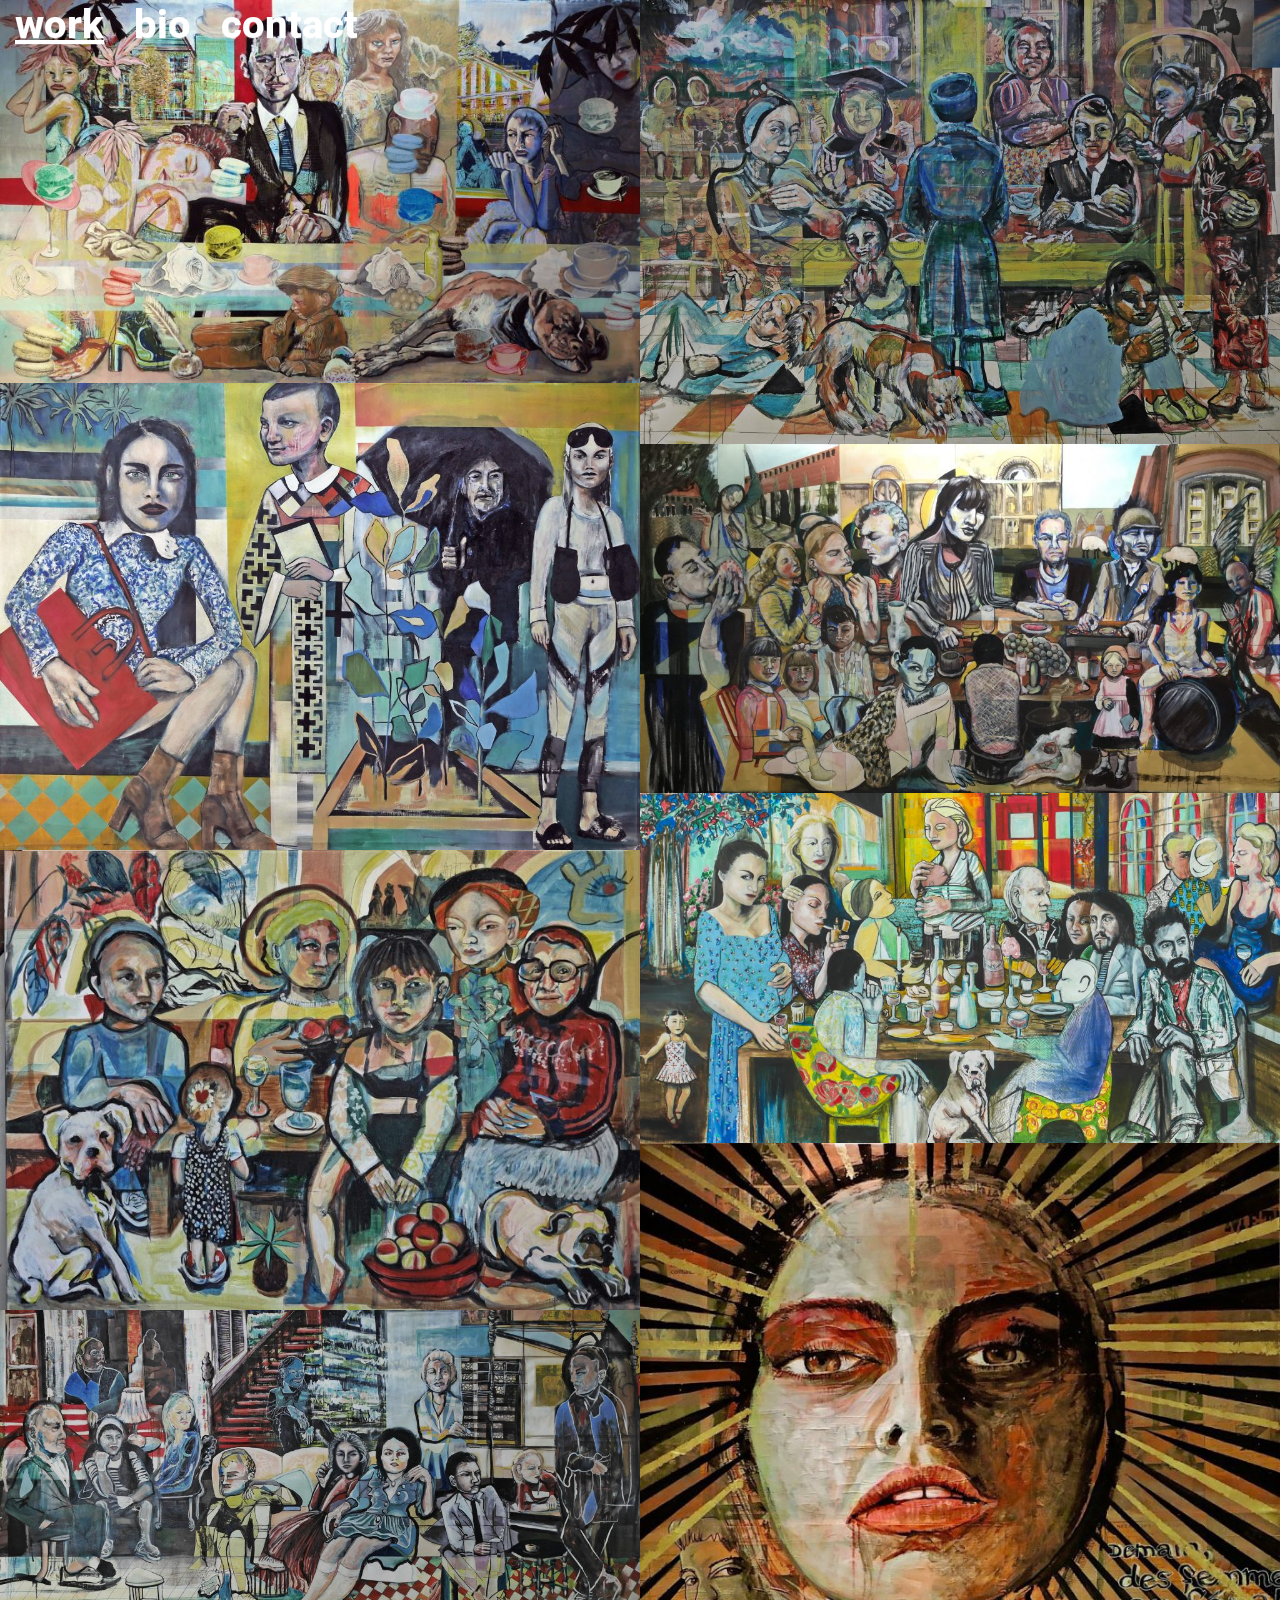
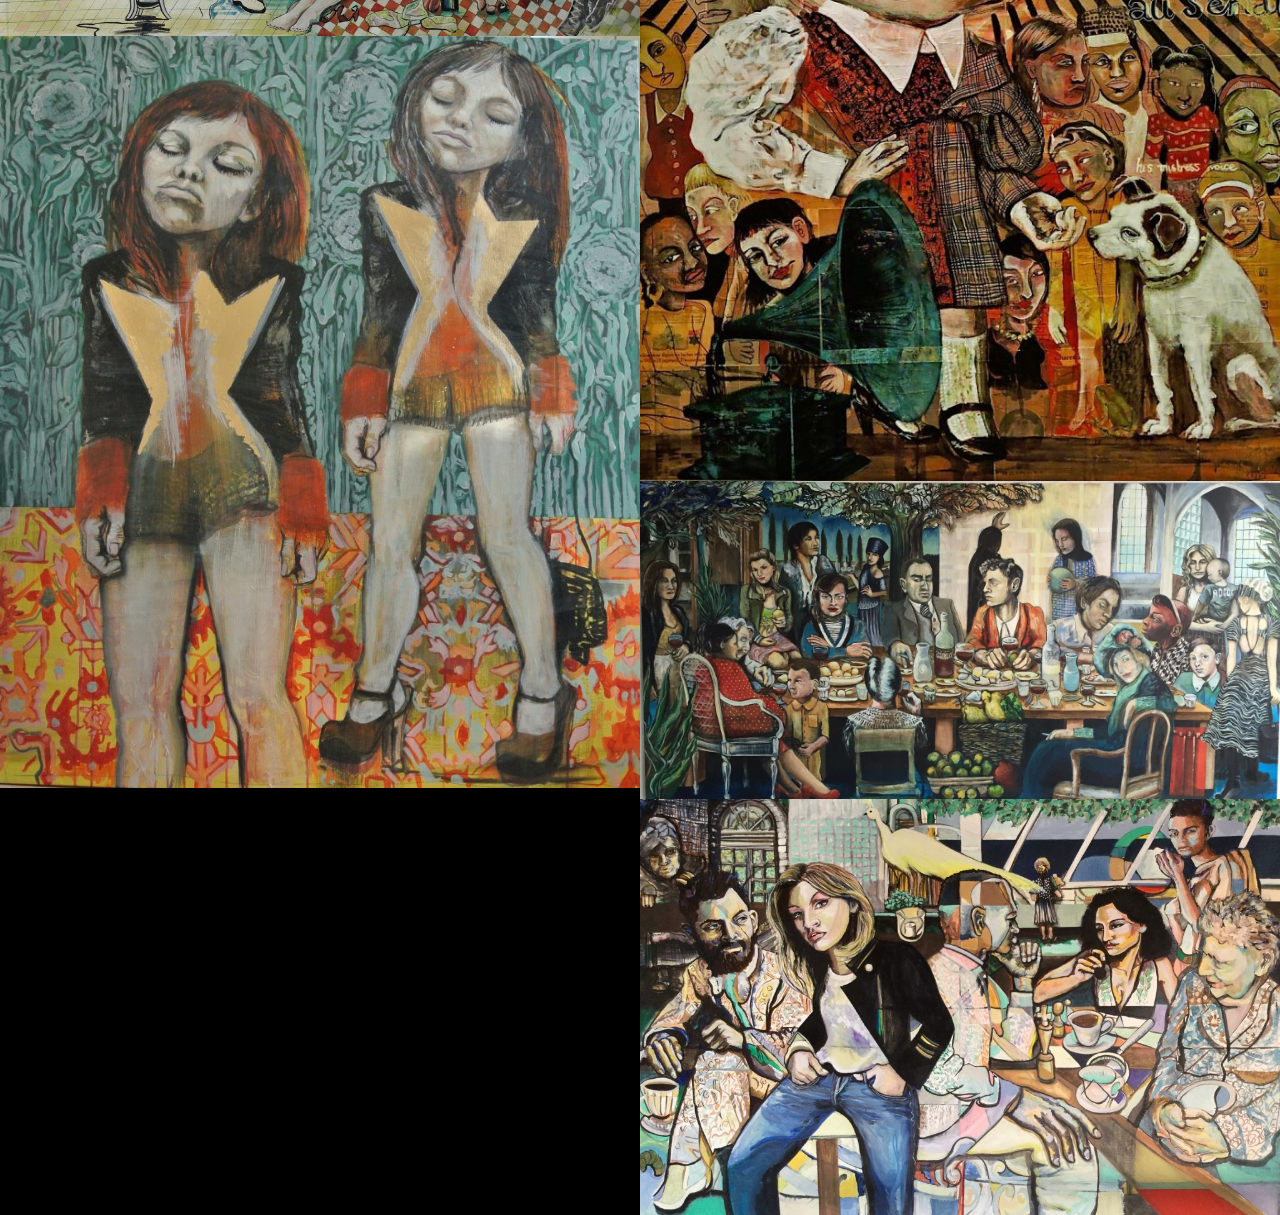
==== index.html @ 794e0c0a "Add build" ====
<!DOCTYPE html>
<html class="no-js">
    <head>
        <meta charset="utf-8">
        <meta http-equiv="X-UA-Compatible" content="IE=edge,chrome=1">
        <title></title>
        <meta name="description" content="">
        <link href="https://fonts.googleapis.com/css?family=Roboto" rel="stylesheet">       <meta name="viewport" content="width=device-width">
        <link rel="stylesheet" href="/static/css/bootstrap.css">
        <link rel="stylesheet" href="/static/css/bootstrap-theme.css">
        <link rel="stylesheet" href="/static/css/main.css">
        <script src="/static/js/vendor/modernizr-2.6.2.js"></script>
    </head>

    <body>
      <div class="container" id="site-menu">
        <div class="navbar-collapse collapse">
          <ul class="nav navbar-nav">
            <li class="active"><a href="/">Work</a></li>
            <li class=""><a href="/bio/">Bio</a></li>
            <li class=""><a href="/contact/">Contact</a></li>
          </ul>
        </div><!--/.navbar-collapse -->
      </div>

    
<div>
    <div class="flex-container">
    <!-- Responsive image grid of two columns -->
    <div class="column">
    
        <div class="painting">
            <a href="/carousel/?active=0">
                <img src=/static/images/05-2017-768x460.jpg></img>
            </a>
        </div>
    
        <div class="painting">
            <a href="/carousel/?active=1">
                <img src=/static/images/04-2017-1024x746.jpg></img>
            </a>
        </div>
    
        <div class="painting">
            <a href="/carousel/?active=2">
                <img src=/static/images/2018-02-768x553.jpg></img>
            </a>
        </div>
    
        <div class="painting">
            <a href="/carousel/?active=3">
                <img src=/static/images/01-2018-1-1024x521.jpg></img>
            </a>
        </div>
    
        <div class="painting">
            <a href="/carousel/?active=4">
                <img src=/static/images/02-2017-768x902.jpg></img>
            </a>
        </div>
    
    </div>
    <div class="column">
    
        <div class="painting">
            <a href="/carousel/?active=5">
                <img src=/static/images/02-2018-1024x710.jpg></img>
            </a>
        </div>
    
        <div class="painting">
            <a href="/carousel/?active=6">
                <img src=/static/images/kruisweg68-1024x559.jpg></img>
            </a>
        </div>
    
        <div class="painting">
            <a href="/carousel/?active=7">
                <img src=/static/images/DIS1-1024x560.jpg></img>
            </a>
        </div>
    
        <div class="painting">
            <a href="/carousel/?active=8">
                <img src=/static/images/demain-les-femmes-dans-le-senat-699x1024.jpg></img>
            </a>
        </div>
    
        <div class="painting">
            <a href="/carousel/?active=9">
                <img src=/static/images/DIS2.jpg></img>
            </a>
        </div>
    
        <div class="painting">
            <a href="/carousel/?active=10">
                <img src=/static/images/the-smarter-opponent-1024x666.jpg></img>
            </a>
        </div>
    
    </div>
</div>


    <script src="/static/js/vendor/jquery-1.10.1.js"></script>
    <script src="/static/js/vendor/bootstrap.js"></script>
    <script src="/static/js/main.js"></script>
  </body>

  
  
</html>
---- static/css/main.css ----
.carousel-close-btn {
    background-color: rgba(0, 0, 0, 0.0);
    color: #ffffff;
    border: #000000;
    z-index: 100;
    position: absolute;
    right: 0;
}

#site-menu {
    padding-right: 0px;
    padding-left: 0px;
    margin-right: 0px;
    margin-left: 0px;
    z-index: 1000;
}

.navbar-collapse a {
    font-size: 40px;
    text-transform: lowercase;
    font-weight: 800;
    color: #ffffff;
}

.navbar-collapse {
    position: fixed;
    z-index: 2;
}

.bio-image {
    float: left;
    width: 25%;
    height: 25%;
    margin-right: 20px;
    margin-bottom: 20px;
    margin-top: 20px;
    margin-left: 20px;
}

.flex-container {
  display: flex;
  flex-wrap: wrap;
}

/* Create two equal columns that sits next to each other */
.flex-container > .column {
  font-size: 12px;
  flex: 50%;
  vertical-align: middle;
  z-index: 1;
}

.flex-container > .column > .painting > a > img {
    width: auto;
    height: auto;
    max-width: 100%;
    max-height: 100%
}

.flex-container > .column > .painting > a > img:hover {
    opacity: 0.85;
}

#painting-carousel > .carousel-inner > .item > img  {
    max-height: 100%;
    width: auto;
    margin-left: auto;
    margin-right: auto;
}


/* Responsive layout - makes a two column-layout instead of four columns */
@media (max-width: 800px) {
  .column {
    flex: 50%;
    max-width: 50%;
  }
}

/* Responsive layout - makes the two columns stack on top of each other instead of next to each other */
@media (max-width: 600px) {
  .column {
    flex: 100%;
    max-width: 100%;
  }
}
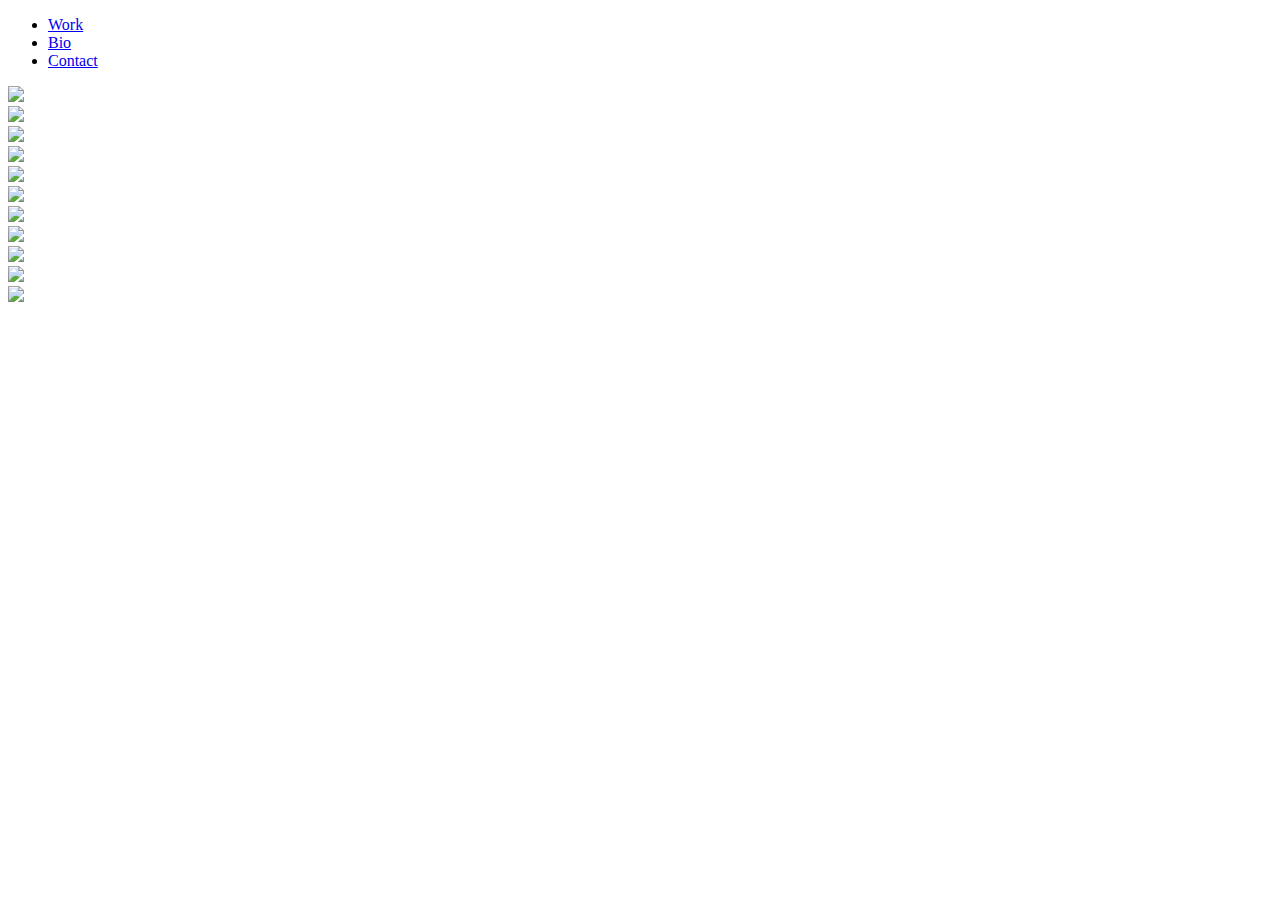
==== commit b8b4d2c5: "Add build" ====
--- a/index.html
+++ b/index.html
@@ -6,19 +6,19 @@
         <title></title>
         <meta name="description" content="">
         <link href="https://fonts.googleapis.com/css?family=Roboto" rel="stylesheet">       <meta name="viewport" content="width=device-width">
-        <link rel="stylesheet" href="/static/css/bootstrap.css">
-        <link rel="stylesheet" href="/static/css/bootstrap-theme.css">
-        <link rel="stylesheet" href="/static/css/main.css">
-        <script src="/static/js/vendor/modernizr-2.6.2.js"></script>
+        <link rel="stylesheet" href="/suzannevansoest/static/css/bootstrap.css">
+        <link rel="stylesheet" href="/suzannevansoest/static/css/bootstrap-theme.css">
+        <link rel="stylesheet" href="/suzannevansoest/static/css/main.css">
+        <script src="/suzannevansoest/static/js/vendor/modernizr-2.6.2.js"></script>
     </head>
 
     <body>
       <div class="container" id="site-menu">
         <div class="navbar-collapse collapse">
           <ul class="nav navbar-nav">
-            <li class="active"><a href="/">Work</a></li>
-            <li class=""><a href="/bio/">Bio</a></li>
-            <li class=""><a href="/contact/">Contact</a></li>
+            <li class="active"><a href="/suzannevansoest/">Work</a></li>
+            <li class=""><a href="/suzannevansoest/bio/">Bio</a></li>
+            <li class=""><a href="/suzannevansoest/contact/">Contact</a></li>
           </ul>
         </div><!--/.navbar-collapse -->
       </div>
@@ -30,32 +30,32 @@
     <div class="column">
     
         <div class="painting">
-            <a href="/carousel/?active=0">
-                <img src=/static/images/05-2017-768x460.jpg></img>
+            <a href="/suzannevansoest/carousel/?active=0">
+                <img src=/suzannevansoest/static/images/05-2017-768x460.jpg></img>
             </a>
         </div>
     
         <div class="painting">
-            <a href="/carousel/?active=1">
-                <img src=/static/images/04-2017-1024x746.jpg></img>
+            <a href="/suzannevansoest/carousel/?active=1">
+                <img src=/suzannevansoest/static/images/04-2017-1024x746.jpg></img>
             </a>
         </div>
     
         <div class="painting">
-            <a href="/carousel/?active=2">
-                <img src=/static/images/2018-02-768x553.jpg></img>
+            <a href="/suzannevansoest/carousel/?active=2">
+                <img src=/suzannevansoest/static/images/2018-02-768x553.jpg></img>
             </a>
         </div>
     
         <div class="painting">
-            <a href="/carousel/?active=3">
-                <img src=/static/images/01-2018-1-1024x521.jpg></img>
+            <a href="/suzannevansoest/carousel/?active=3">
+                <img src=/suzannevansoest/static/images/01-2018-1-1024x521.jpg></img>
             </a>
         </div>
     
         <div class="painting">
-            <a href="/carousel/?active=4">
-                <img src=/static/images/02-2017-768x902.jpg></img>
+            <a href="/suzannevansoest/carousel/?active=4">
+                <img src=/suzannevansoest/static/images/02-2017-768x902.jpg></img>
             </a>
         </div>
     
@@ -63,38 +63,38 @@
     <div class="column">
     
         <div class="painting">
-            <a href="/carousel/?active=5">
-                <img src=/static/images/02-2018-1024x710.jpg></img>
+            <a href="/suzannevansoest/carousel/?active=5">
+                <img src=/suzannevansoest/static/images/02-2018-1024x710.jpg></img>
             </a>
         </div>
     
         <div class="painting">
-            <a href="/carousel/?active=6">
-                <img src=/static/images/kruisweg68-1024x559.jpg></img>
+            <a href="/suzannevansoest/carousel/?active=6">
+                <img src=/suzannevansoest/static/images/kruisweg68-1024x559.jpg></img>
             </a>
         </div>
     
         <div class="painting">
-            <a href="/carousel/?active=7">
-                <img src=/static/images/DIS1-1024x560.jpg></img>
+            <a href="/suzannevansoest/carousel/?active=7">
+                <img src=/suzannevansoest/static/images/DIS1-1024x560.jpg></img>
             </a>
         </div>
     
         <div class="painting">
-            <a href="/carousel/?active=8">
-                <img src=/static/images/demain-les-femmes-dans-le-senat-699x1024.jpg></img>
+            <a href="/suzannevansoest/carousel/?active=8">
+                <img src=/suzannevansoest/static/images/demain-les-femmes-dans-le-senat-699x1024.jpg></img>
             </a>
         </div>
     
         <div class="painting">
-            <a href="/carousel/?active=9">
-                <img src=/static/images/DIS2.jpg></img>
+            <a href="/suzannevansoest/carousel/?active=9">
+                <img src=/suzannevansoest/static/images/DIS2.jpg></img>
             </a>
         </div>
     
         <div class="painting">
-            <a href="/carousel/?active=10">
-                <img src=/static/images/the-smarter-opponent-1024x666.jpg></img>
+            <a href="/suzannevansoest/carousel/?active=10">
+                <img src=/suzannevansoest/static/images/the-smarter-opponent-1024x666.jpg></img>
             </a>
         </div>
     
@@ -102,9 +102,9 @@
 </div>
 
 
-    <script src="/static/js/vendor/jquery-1.10.1.js"></script>
-    <script src="/static/js/vendor/bootstrap.js"></script>
-    <script src="/static/js/main.js"></script>
+    <script src="/suzannevansoest/static/js/vendor/jquery-1.10.1.js"></script>
+    <script src="/suzannevansoest/static/js/vendor/bootstrap.js"></script>
+    <script src="/suzannevansoest/static/js/main.js"></script>
   </body>
 
   
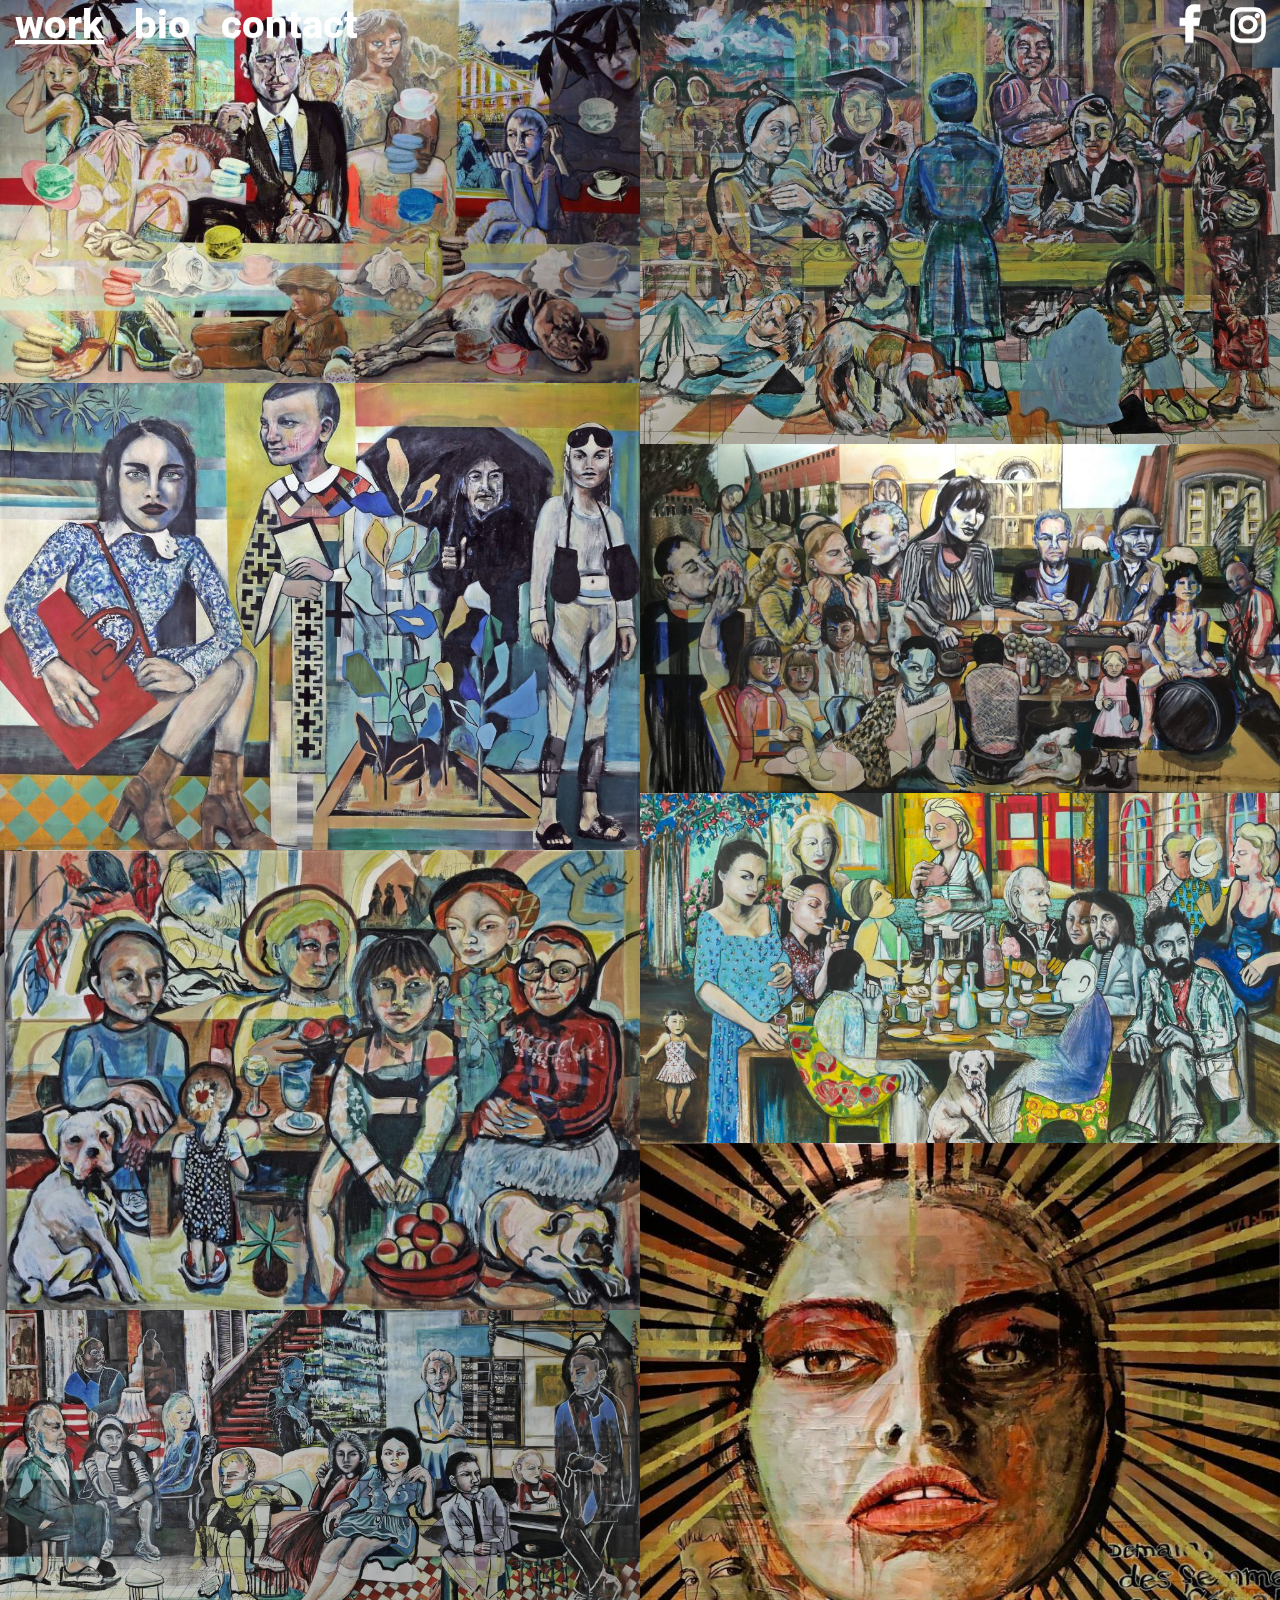
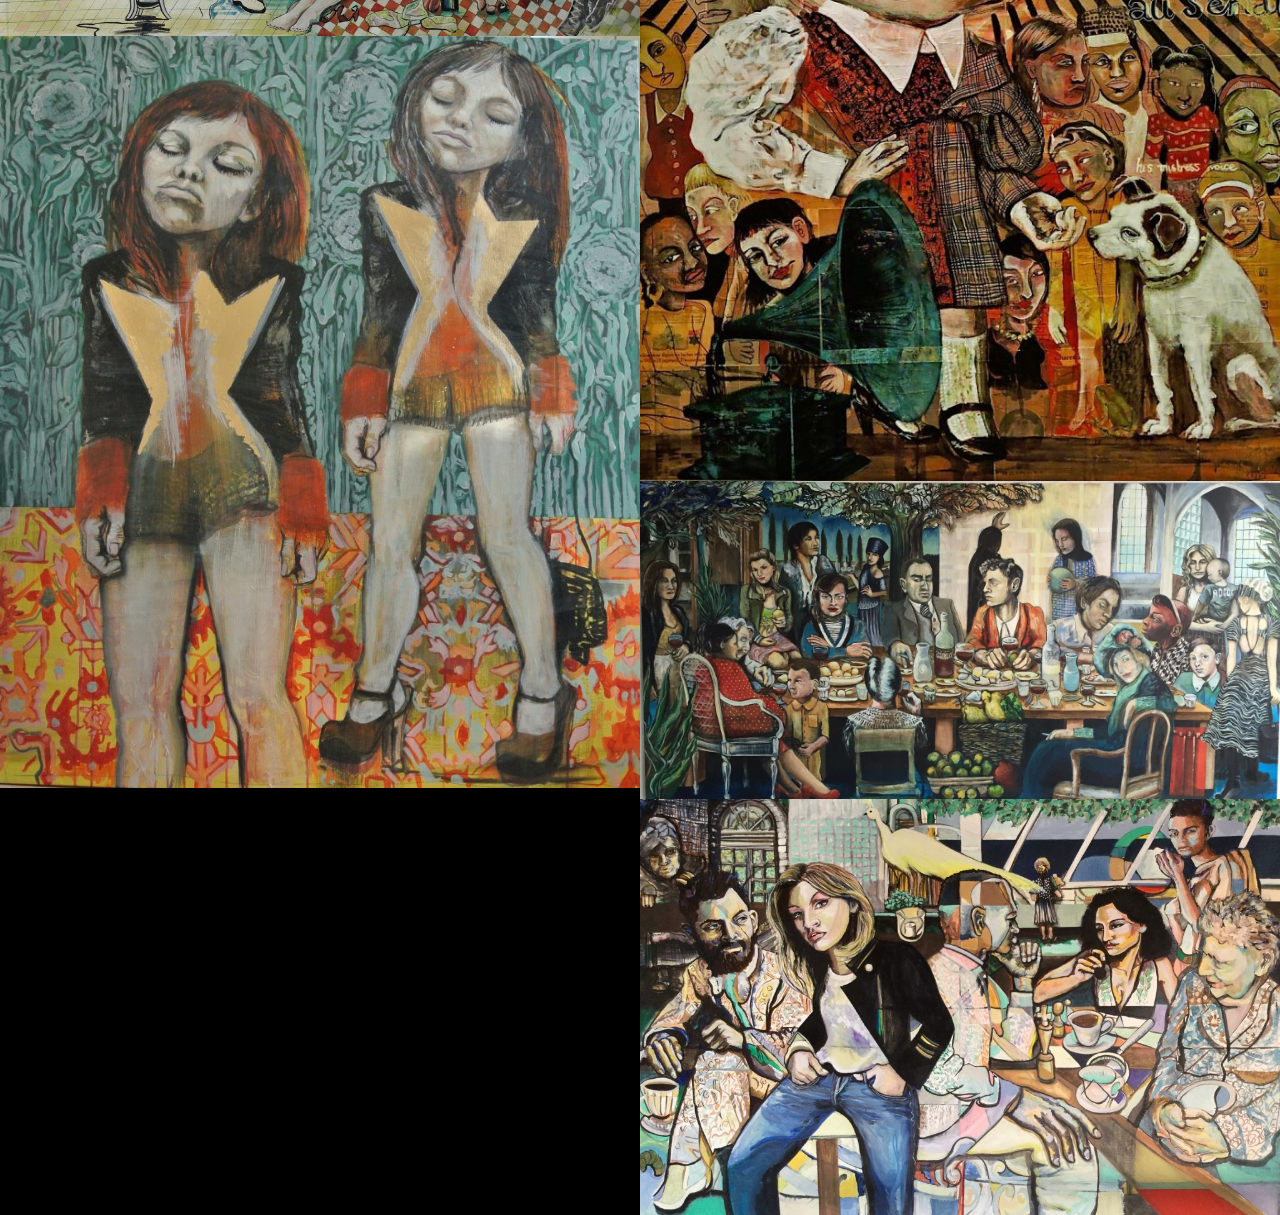
==== commit 668b1dbb: "Add new build" ====
--- a/index.html
+++ b/index.html
@@ -5,20 +5,28 @@
         <meta http-equiv="X-UA-Compatible" content="IE=edge,chrome=1">
         <title></title>
         <meta name="description" content="">
+        <!-- Add icon library -->
+        <link rel="stylesheet" href="https://cdnjs.cloudflare.com/ajax/libs/font-awesome/4.7.0/css/font-awesome.min.css">
         <link href="https://fonts.googleapis.com/css?family=Roboto" rel="stylesheet">       <meta name="viewport" content="width=device-width">
-        <link rel="stylesheet" href="/suzannevansoest/static/css/bootstrap.css">
-        <link rel="stylesheet" href="/suzannevansoest/static/css/bootstrap-theme.css">
-        <link rel="stylesheet" href="/suzannevansoest/static/css/main.css">
-        <script src="/suzannevansoest/static/js/vendor/modernizr-2.6.2.js"></script>
+        <link rel="stylesheet" href="/static/css/bootstrap.css">
+        <link rel="stylesheet" href="/static/css/bootstrap-theme.css">
+        <link rel="stylesheet" href="/static/css/main.css">
+        <script src="/static/js/vendor/modernizr-2.6.2.js"></script>
     </head>
 
     <body>
       <div class="container" id="site-menu">
-        <div class="navbar-collapse collapse">
+        <div class="navbar-collapse">
           <ul class="nav navbar-nav">
-            <li class="active"><a href="/suzannevansoest/">Work</a></li>
-            <li class=""><a href="/suzannevansoest/bio/">Bio</a></li>
-            <li class=""><a href="/suzannevansoest/contact/">Contact</a></li>
+            <li class="active"><a href="/">Work</a></li>
+            <li class=""><a href="/bio/">Bio</a></li>
+            <li class=""><a href="/contact/">Contact</a></li>
+          </ul>
+        </div><!--/.navbar-collapse -->
+        <div class="navbar-collapse social-icons">
+          <ul class="nav navbar-nav">
+              <li><a target="_blank" href="https://www.facebook.com/suzannevansoest" class="fa fa-facebook"></a></li>
+              <li><a target="_blank" href="https://www.instagram.com/suzannevansoest/" class="fa fa-instagram"></a></li>
           </ul>
         </div><!--/.navbar-collapse -->
       </div>
@@ -30,32 +38,32 @@
     <div class="column">
     
         <div class="painting">
-            <a href="/suzannevansoest/carousel/?active=0">
-                <img src=/suzannevansoest/static/images/05-2017-768x460.jpg></img>
+            <a href="/carousel/?active=0">
+                <img src=/static/images/05-2017-768x460.jpg></img>
             </a>
         </div>
     
         <div class="painting">
-            <a href="/suzannevansoest/carousel/?active=1">
-                <img src=/suzannevansoest/static/images/04-2017-1024x746.jpg></img>
+            <a href="/carousel/?active=1">
+                <img src=/static/images/04-2017-1024x746.jpg></img>
             </a>
         </div>
     
         <div class="painting">
-            <a href="/suzannevansoest/carousel/?active=2">
-                <img src=/suzannevansoest/static/images/2018-02-768x553.jpg></img>
+            <a href="/carousel/?active=2">
+                <img src=/static/images/2018-02-768x553.jpg></img>
             </a>
         </div>
     
         <div class="painting">
-            <a href="/suzannevansoest/carousel/?active=3">
-                <img src=/suzannevansoest/static/images/01-2018-1-1024x521.jpg></img>
+            <a href="/carousel/?active=3">
+                <img src=/static/images/01-2018-1-1024x521.jpg></img>
             </a>
         </div>
     
         <div class="painting">
-            <a href="/suzannevansoest/carousel/?active=4">
-                <img src=/suzannevansoest/static/images/02-2017-768x902.jpg></img>
+            <a href="/carousel/?active=4">
+                <img src=/static/images/02-2017-768x902.jpg></img>
             </a>
         </div>
     
@@ -63,38 +71,38 @@
     <div class="column">
     
         <div class="painting">
-            <a href="/suzannevansoest/carousel/?active=5">
-                <img src=/suzannevansoest/static/images/02-2018-1024x710.jpg></img>
+            <a href="/carousel/?active=5">
+                <img src=/static/images/02-2018-1024x710.jpg></img>
             </a>
         </div>
     
         <div class="painting">
-            <a href="/suzannevansoest/carousel/?active=6">
-                <img src=/suzannevansoest/static/images/kruisweg68-1024x559.jpg></img>
+            <a href="/carousel/?active=6">
+                <img src=/static/images/kruisweg68-1024x559.jpg></img>
             </a>
         </div>
     
         <div class="painting">
-            <a href="/suzannevansoest/carousel/?active=7">
-                <img src=/suzannevansoest/static/images/DIS1-1024x560.jpg></img>
+            <a href="/carousel/?active=7">
+                <img src=/static/images/DIS1-1024x560.jpg></img>
             </a>
         </div>
     
         <div class="painting">
-            <a href="/suzannevansoest/carousel/?active=8">
-                <img src=/suzannevansoest/static/images/demain-les-femmes-dans-le-senat-699x1024.jpg></img>
+            <a href="/carousel/?active=8">
+                <img src=/static/images/demain-les-femmes-dans-le-senat-699x1024.jpg></img>
             </a>
         </div>
     
         <div class="painting">
-            <a href="/suzannevansoest/carousel/?active=9">
-                <img src=/suzannevansoest/static/images/DIS2.jpg></img>
+            <a href="/carousel/?active=9">
+                <img src=/static/images/DIS2.jpg></img>
             </a>
         </div>
     
         <div class="painting">
-            <a href="/suzannevansoest/carousel/?active=10">
-                <img src=/suzannevansoest/static/images/the-smarter-opponent-1024x666.jpg></img>
+            <a href="/carousel/?active=10">
+                <img src=/static/images/the-smarter-opponent-1024x666.jpg></img>
             </a>
         </div>
     
@@ -102,9 +110,9 @@
 </div>
 
 
-    <script src="/suzannevansoest/static/js/vendor/jquery-1.10.1.js"></script>
-    <script src="/suzannevansoest/static/js/vendor/bootstrap.js"></script>
-    <script src="/suzannevansoest/static/js/main.js"></script>
+    <script src="/static/js/vendor/jquery-1.10.1.js"></script>
+    <script src="/static/js/vendor/bootstrap.js"></script>
+    <script src="/static/js/main.js"></script>
   </body>
 
   
--- a/static/css/main.css
+++ b/static/css/main.css
@@ -0,0 +1,98 @@
+.navbar-collapse.social-icons {
+    right: 0; 
+}
+
+.social-icons > .nav > li > a:hover {
+    text-decoration: none;
+}
+
+.social-icons > .nav > li > a:focus {
+    text-decoration: none;
+}
+
+.carousel-close-btn {
+    background-color: rgba(0, 0, 0, 0.0);
+    color: #ffffff;
+    border: #000000;
+    z-index: 100;
+    position: absolute;
+    right: 0;
+}
+
+#site-menu {
+    padding-right: 0px;
+    padding-left: 0px;
+    margin-right: 0px;
+    margin-left: 0px;
+    z-index: 1000;
+}
+
+.navbar-collapse a {
+    font-size: 40px;
+    text-transform: lowercase;
+    font-weight: 800;
+    color: #ffffff;
+}
+
+.navbar-collapse {
+    position: fixed;
+    z-index: 2;
+}
+
+.bio-image {
+    float: left;
+    width: 25%;
+    height: 25%;
+    margin-right: 20px;
+    margin-bottom: 20px;
+    margin-top: 20px;
+    margin-left: 20px;
+}
+
+.flex-container {
+  display: flex;
+  flex-wrap: wrap;
+}
+
+/* Create two equal columns that sits next to each other */
+.flex-container > .column {
+  font-size: 12px;
+  flex: 50%;
+  vertical-align: middle;
+  z-index: 1;
+}
+
+.flex-container > .column > .painting > a > img {
+    width: auto;
+    height: auto;
+    max-width: 100%;
+    max-height: 100%
+}
+
+.flex-container > .column > .painting > a > img:hover {
+    opacity: 0.85;
+}
+
+#painting-carousel > .carousel-inner > .item > img  {
+    max-height: 100%;
+    width: auto;
+    margin-left: auto;
+    margin-right: auto;
+}
+
+
+/* Responsive layout - makes a two column-layout instead of four columns */
+@media (max-width: 800px) {
+  .column {
+    flex: 50%;
+    max-width: 50%;
+  }
+}
+
+/* Responsive layout - makes the two columns stack on top of each other instead of next to each other */
+@media (max-width: 600px) {
+  .column {
+    flex: 100%;
+    max-width: 100%;
+  }
+}
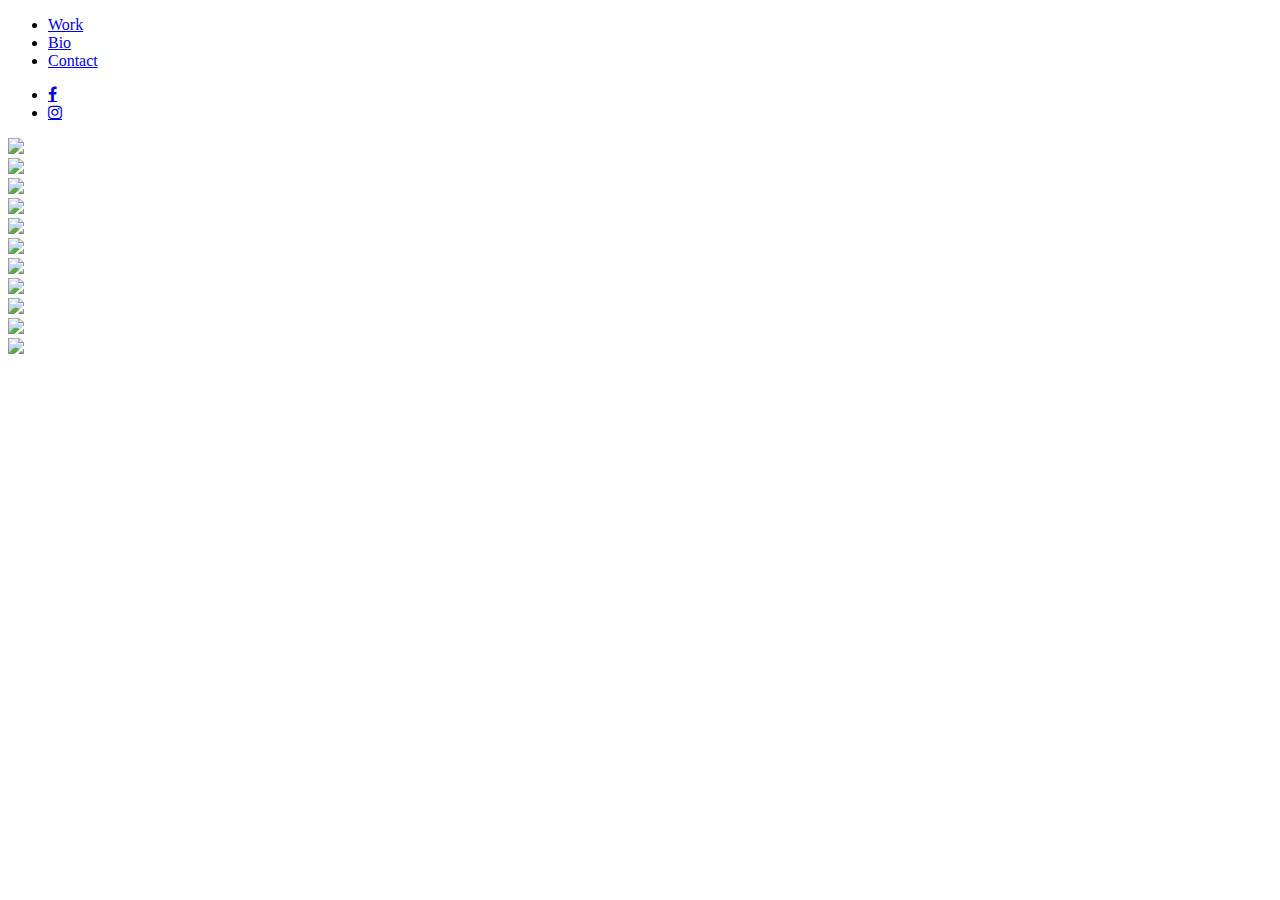
==== commit b6d489bf: "Add new build" ====
--- a/index.html
+++ b/index.html
@@ -8,19 +8,19 @@
         <!-- Add icon library -->
         <link rel="stylesheet" href="https://cdnjs.cloudflare.com/ajax/libs/font-awesome/4.7.0/css/font-awesome.min.css">
         <link href="https://fonts.googleapis.com/css?family=Roboto" rel="stylesheet">       <meta name="viewport" content="width=device-width">
-        <link rel="stylesheet" href="/static/css/bootstrap.css">
-        <link rel="stylesheet" href="/static/css/bootstrap-theme.css">
-        <link rel="stylesheet" href="/static/css/main.css">
-        <script src="/static/js/vendor/modernizr-2.6.2.js"></script>
+        <link rel="stylesheet" href="/suzannevansoest/static/css/bootstrap.css">
+        <link rel="stylesheet" href="/suzannevansoest/static/css/bootstrap-theme.css">
+        <link rel="stylesheet" href="/suzannevansoest/static/css/main.css">
+        <script src="/suzannevansoest/static/js/vendor/modernizr-2.6.2.js"></script>
     </head>
 
     <body>
       <div class="container" id="site-menu">
         <div class="navbar-collapse">
           <ul class="nav navbar-nav">
-            <li class="active"><a href="/">Work</a></li>
-            <li class=""><a href="/bio/">Bio</a></li>
-            <li class=""><a href="/contact/">Contact</a></li>
+            <li class="active"><a href="/suzannevansoest/">Work</a></li>
+            <li class=""><a href="/suzannevansoest/bio/">Bio</a></li>
+            <li class=""><a href="/suzannevansoest/contact/">Contact</a></li>
           </ul>
         </div><!--/.navbar-collapse -->
         <div class="navbar-collapse social-icons">
@@ -38,32 +38,32 @@
     <div class="column">
     
         <div class="painting">
-            <a href="/carousel/?active=0">
-                <img src=/static/images/05-2017-768x460.jpg></img>
+            <a href="/suzannevansoest/carousel/?active=0">
+                <img src=/suzannevansoest/static/images/05-2017-768x460.jpg></img>
             </a>
         </div>
     
         <div class="painting">
-            <a href="/carousel/?active=1">
-                <img src=/static/images/04-2017-1024x746.jpg></img>
+            <a href="/suzannevansoest/carousel/?active=1">
+                <img src=/suzannevansoest/static/images/04-2017-1024x746.jpg></img>
             </a>
         </div>
     
         <div class="painting">
-            <a href="/carousel/?active=2">
-                <img src=/static/images/2018-02-768x553.jpg></img>
+            <a href="/suzannevansoest/carousel/?active=2">
+                <img src=/suzannevansoest/static/images/2018-02-768x553.jpg></img>
             </a>
         </div>
     
         <div class="painting">
-            <a href="/carousel/?active=3">
-                <img src=/static/images/01-2018-1-1024x521.jpg></img>
+            <a href="/suzannevansoest/carousel/?active=3">
+                <img src=/suzannevansoest/static/images/01-2018-1-1024x521.jpg></img>
             </a>
         </div>
     
         <div class="painting">
-            <a href="/carousel/?active=4">
-                <img src=/static/images/02-2017-768x902.jpg></img>
+            <a href="/suzannevansoest/carousel/?active=4">
+                <img src=/suzannevansoest/static/images/02-2017-768x902.jpg></img>
             </a>
         </div>
     
@@ -71,38 +71,38 @@
     <div class="column">
     
         <div class="painting">
-            <a href="/carousel/?active=5">
-                <img src=/static/images/02-2018-1024x710.jpg></img>
+            <a href="/suzannevansoest/carousel/?active=5">
+                <img src=/suzannevansoest/static/images/02-2018-1024x710.jpg></img>
             </a>
         </div>
     
         <div class="painting">
-            <a href="/carousel/?active=6">
-                <img src=/static/images/kruisweg68-1024x559.jpg></img>
+            <a href="/suzannevansoest/carousel/?active=6">
+                <img src=/suzannevansoest/static/images/kruisweg68-1024x559.jpg></img>
             </a>
         </div>
     
         <div class="painting">
-            <a href="/carousel/?active=7">
-                <img src=/static/images/DIS1-1024x560.jpg></img>
+            <a href="/suzannevansoest/carousel/?active=7">
+                <img src=/suzannevansoest/static/images/DIS1-1024x560.jpg></img>
             </a>
         </div>
     
         <div class="painting">
-            <a href="/carousel/?active=8">
-                <img src=/static/images/demain-les-femmes-dans-le-senat-699x1024.jpg></img>
+            <a href="/suzannevansoest/carousel/?active=8">
+                <img src=/suzannevansoest/static/images/demain-les-femmes-dans-le-senat-699x1024.jpg></img>
             </a>
         </div>
     
         <div class="painting">
-            <a href="/carousel/?active=9">
-                <img src=/static/images/DIS2.jpg></img>
+            <a href="/suzannevansoest/carousel/?active=9">
+                <img src=/suzannevansoest/static/images/DIS2.jpg></img>
             </a>
         </div>
     
         <div class="painting">
-            <a href="/carousel/?active=10">
-                <img src=/static/images/the-smarter-opponent-1024x666.jpg></img>
+            <a href="/suzannevansoest/carousel/?active=10">
+                <img src=/suzannevansoest/static/images/the-smarter-opponent-1024x666.jpg></img>
             </a>
         </div>
     
@@ -110,9 +110,9 @@
 </div>
 
 
-    <script src="/static/js/vendor/jquery-1.10.1.js"></script>
-    <script src="/static/js/vendor/bootstrap.js"></script>
-    <script src="/static/js/main.js"></script>
+    <script src="/suzannevansoest/static/js/vendor/jquery-1.10.1.js"></script>
+    <script src="/suzannevansoest/static/js/vendor/bootstrap.js"></script>
+    <script src="/suzannevansoest/static/js/main.js"></script>
   </body>
 
   
